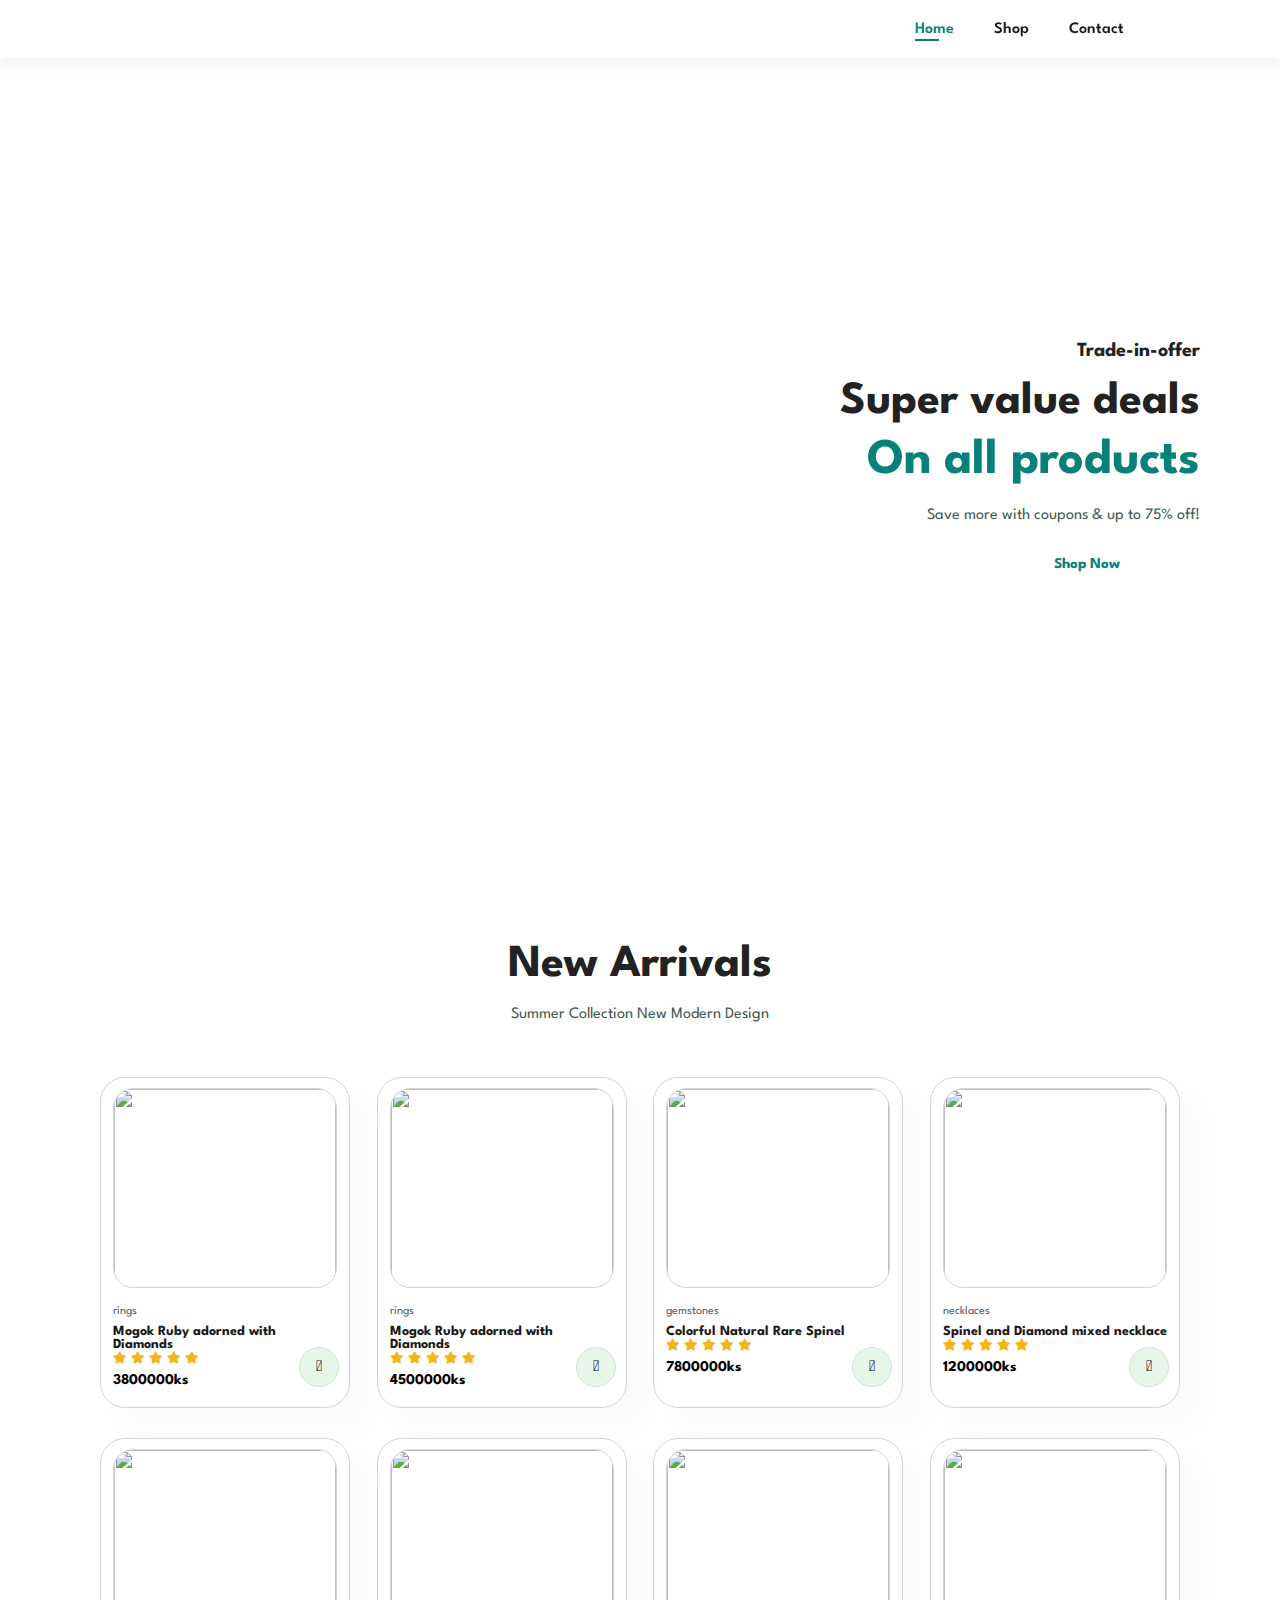
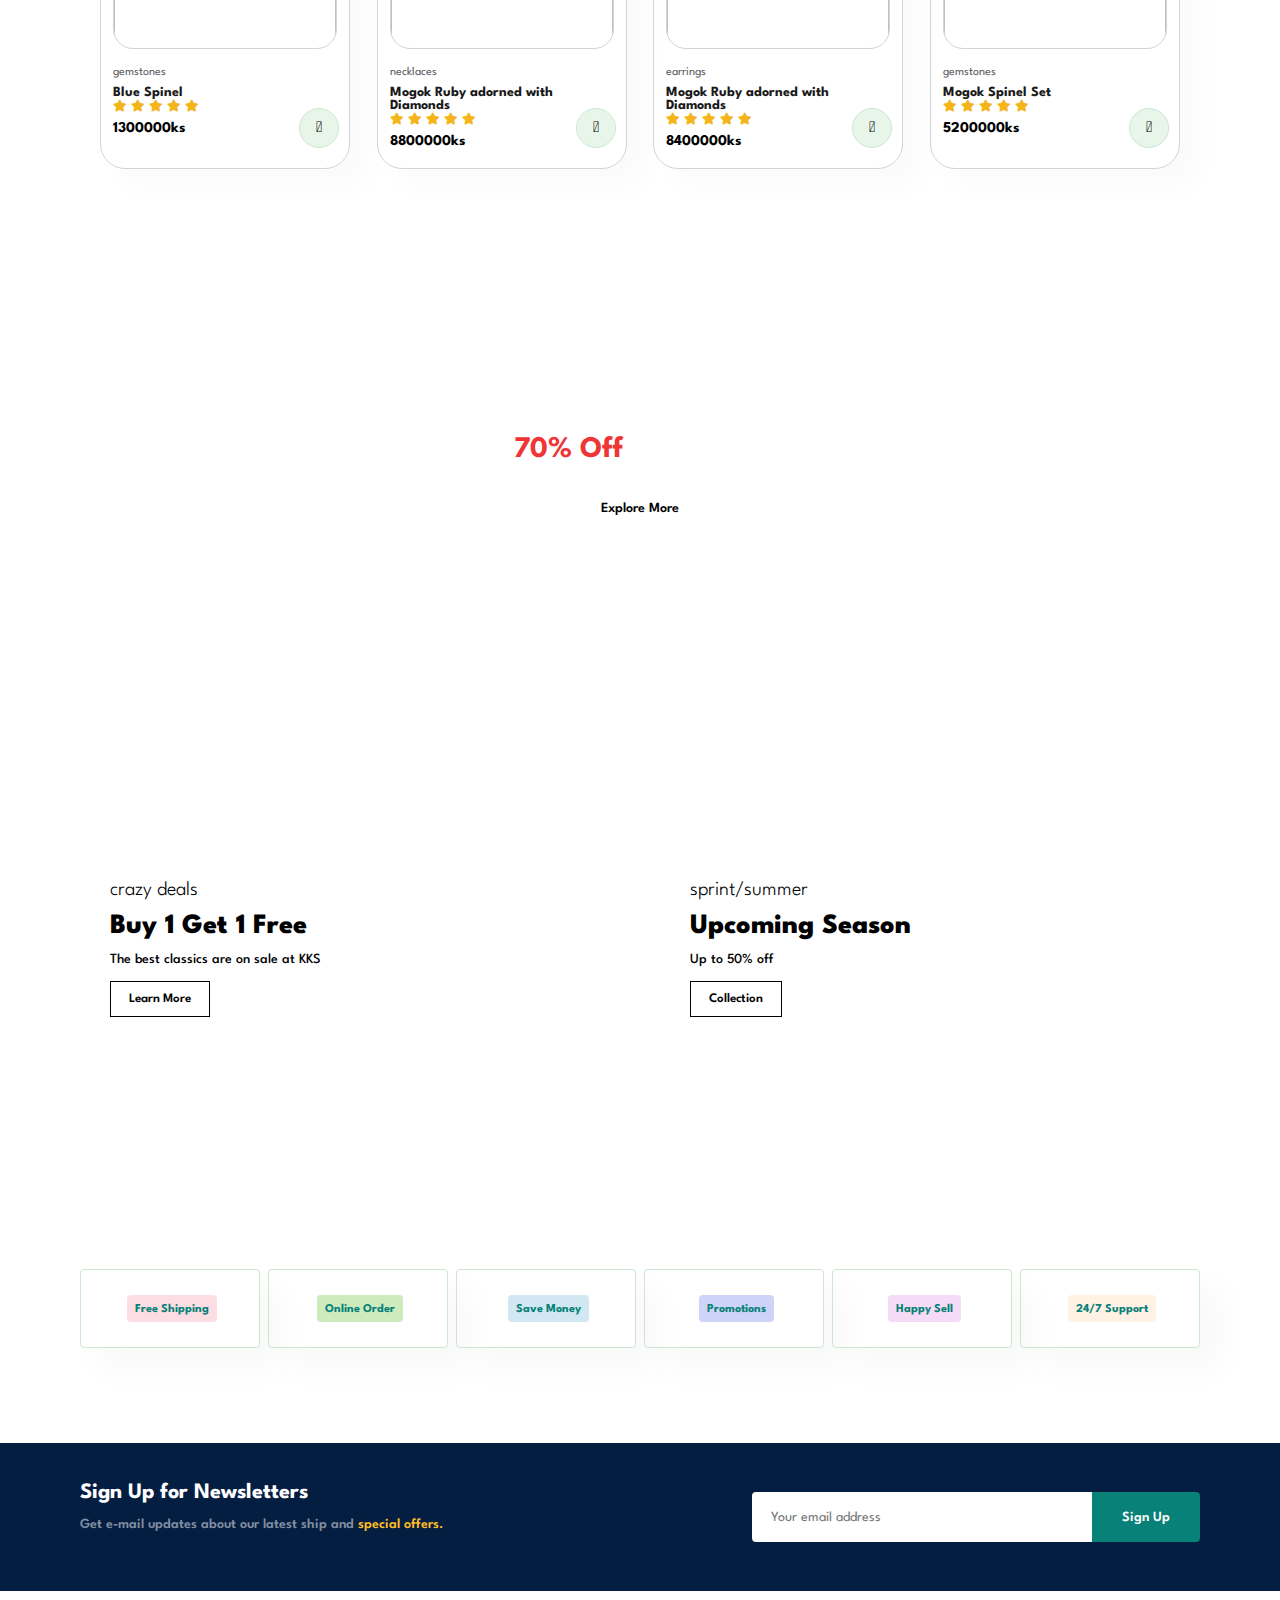
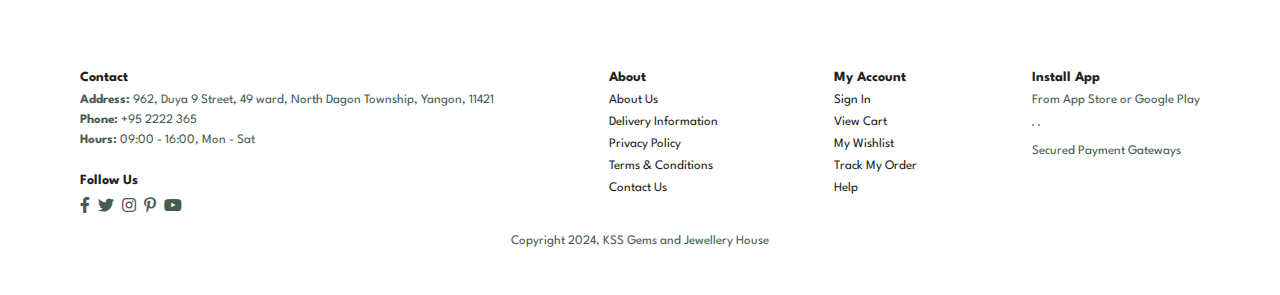
==== index.html @ e3e3e110 "Add files via upload" ====
<!DOCTYPE html>
<html lang="en">

    <head>
        <meta charset="UTF-8">
        <meta http-equiv="X-UA-Compatible" content="IE=edge">
        <meta name="viewport" content="width=device-width, initial-scale=1.0">
        <title>KKS | HOME</title>
        <link rel="icon" href="image/sm-logo.png" type="image/icon type">
        <link rel="stylesheet" href="https://pro.fontawesome.com/releases/v5.10.0/css/all.css" />

        <link rel="stylesheet" href="style.css">
    </head>

    <body>
        <section id="header">
            <a href="#"><img src="image/logo.png" class="logo" alt=""></a>

            <div>
                <ul id="navbar">
                    <li><a class="active" href="index.html">Home</a></li>
                    <li><a href="shop.html">Shop</a></li>
                    <li><a href="contact.html">Contact</a></li>
                    <li id="lg-bag"><a href="cart.html"><i class="far fa-shopping-bag"></i></a></li>
                    <a href="#" id="close"><i class="far fa-times"></i></a>
                </ul>
            </div>
            <div id="mobile">
                <a href="cart.html"><i class="far fa-shopping-bag"></i></a>
                <i id="bar" class="fas fa-outdent"></i>
            </div>
        </section>

        <section id="hero">
            <h4>Trade-in-offer</h4>
            <h2>Super value deals</h2>
            <h1>On all products</h1>
            <p>Save more with coupons & up to 75% off!</p>
            <button>Shop Now</button>
        </section>

        <section id="product1" class="section-p1">
            <h2>New Arrivals</h2>
            <p>Summer Collection New Modern Design</p>
            <div class="pro-container">
                <div class="pro">
                    <img src="image/Messenger_creation_0b1d3b69-7d00-49f5-a25c-9fd64057ee50.jpeg" alt="">
                    <div class="des">
                        <span>rings</span>
                        <h5>Mogok Ruby adorned with Diamonds</h5>
                        <div class="star">
                            <i class="fas fa-star"></i>
                            <i class="fas fa-star"></i>
                            <i class="fas fa-star"></i>
                            <i class="fas fa-star"></i>
                            <i class="fas fa-star"></i>
                        </div>
                        <h4>3800000ks</h4>
                    </div>
                    <a href="#"><i class="fal fa-shopping-cart cart"></i></a>
                </div>
                <div class="pro">
                    <img src="image/gem2.jpeg" alt="">
                    <div class="des">
                        <span>rings</span>
                        <h5>Mogok Ruby adorned with Diamonds</h5>
                        <div class="star">
                            <i class="fas fa-star"></i>
                            <i class="fas fa-star"></i>
                            <i class="fas fa-star"></i>
                            <i class="fas fa-star"></i>
                            <i class="fas fa-star"></i>
                        </div>
                        <h4>4500000ks</h4>
                    </div>
                    <a href="#"><i class="fal fa-shopping-cart cart"></i></a>
                </div>
                <div class="pro">
                    <img src="image/gem14.jpg" alt="">
                    <div class="des">
                        <span>gemstones</span>
                        <h5>Colorful Natural Rare Spinel</h5>
                        <div class="star">
                            <i class="fas fa-star"></i>
                            <i class="fas fa-star"></i>
                            <i class="fas fa-star"></i>
                            <i class="fas fa-star"></i>
                            <i class="fas fa-star"></i>
                        </div>
                        <h4>7800000ks</h4>
                    </div>
                    <a href="#"><i class="fal fa-shopping-cart cart"></i></a>
                </div>
                <div class="pro">
                    <img src="image/gem17.jpg" alt="">
                    <div class="des">
                        <span>necklaces</span>
                        <h5>Spinel and Diamond mixed necklace</h5>
                        <div class="star">
                            <i class="fas fa-star"></i>
                            <i class="fas fa-star"></i>
                            <i class="fas fa-star"></i>
                            <i class="fas fa-star"></i>
                            <i class="fas fa-star"></i>
                        </div>
                        <h4>1200000ks</h4>
                    </div>
                    <a href="#"><i class="fal fa-shopping-cart cart"></i></a>
                </div>
                <div class="pro">
                    <img src="image/gem4.jpeg" alt="">
                    <div class="des">
                        <span>gemstones</span>
                        <h5>Blue Spinel</h5>
                        <div class="star">
                            <i class="fas fa-star"></i>
                            <i class="fas fa-star"></i>
                            <i class="fas fa-star"></i>
                            <i class="fas fa-star"></i>
                            <i class="fas fa-star"></i>
                        </div>
                        <h4>1300000ks</h4>
                    </div>
                    <a href="#"><i class="fal fa-shopping-cart cart"></i></a>
                </div>
                <div class="pro">
                    <img src="image/gem5.jpeg" alt="">
                    <div class="des">
                        <span>necklaces</span>
                        <h5>Mogok Ruby adorned with Diamonds</h5>
                        <div class="star">
                            <i class="fas fa-star"></i>
                            <i class="fas fa-star"></i>
                            <i class="fas fa-star"></i>
                            <i class="fas fa-star"></i>
                            <i class="fas fa-star"></i>
                        </div>
                        <h4>8800000ks</h4>
                    </div>
                    <a href="#"><i class="fal fa-shopping-cart cart"></i></a>
                </div>
                <div class="pro">
                    <img src="image/gem6.jpeg" alt="">
                    <div class="des">
                        <span>earrings</span>
                        <h5>Mogok Ruby adorned with Diamonds</h5>
                        <div class="star">
                            <i class="fas fa-star"></i>
                            <i class="fas fa-star"></i>
                            <i class="fas fa-star"></i>
                            <i class="fas fa-star"></i>
                            <i class="fas fa-star"></i>
                        </div>
                        <h4>8400000ks</h4>
                    </div>
                    <a href="#"><i class="fal fa-shopping-cart cart"></i></a>
                </div>
                <div class="pro">
                    <img src="image/gem7.jpeg" alt="">
                    <div class="des">
                        <span>gemstones</span>
                        <h5>Mogok Spinel Set</h5>
                        <div class="star">
                            <i class="fas fa-star"></i>
                            <i class="fas fa-star"></i>
                            <i class="fas fa-star"></i>
                            <i class="fas fa-star"></i>
                            <i class="fas fa-star"></i>
                        </div>
                        <h4>5200000ks</h4>
                    </div>
                    <a href="#"><i class="fal fa-shopping-cart cart"></i></a>
                </div>
            </div>
        </section> 

        <section id="banner" class="section-m1">
            <h4>Custom Services</h4>
            <h2>Up to <span>70% Off</span> - All Accessories</h2>
            <button class="normal">Explore More</button>
        </section>

        <section id="sm-banner" class="section-p1">
            <div class="banner-box">
                <h4>crazy deals</h4>
                <h2>Buy 1 Get 1 Free</h2>
                <span>The best classics are on sale at KKS</span>
                <button class="white">Learn More</button>
            </div>
            <div class="banner-box banner-box2">
                <h4>sprint/summer</h4>
                <h2>Upcoming Season</h2>
                <span>Up to 50% off</span>
                <button class="white">Collection</button>
            </div>
        </section>

        <section id="feature" class="section-p1">
            <div class="fe-box">
                <img src="img/features/f1.png" alt="">
                <h6>Free Shipping</h6>
            </div>
            <div class="fe-box">
                <img src="img/features/f2.png" alt="">
                <h6>Online Order</h6>
            </div>
            <div class="fe-box">
                <img src="img/features/f3.png" alt="">
                <h6>Save Money</h6>
            </div>
            <div class="fe-box">
                <img src="img/features/f4.png" alt="">
                <h6>Promotions</h6>
            </div>
            <div class="fe-box">
                <img src="img/features/f5.png" alt="">
                <h6>Happy Sell</h6>
            </div>
            <div class="fe-box">
                <img src="img/features/f6.png" alt="">
                <h6>24/7 Support</h6>
            </div>
        </section>

        <section id="newsletter" class="section-p1 section-m1">
            <div class="newstext">
                <h4>Sign Up for Newsletters</h4>
                <p>Get e-mail updates about our latest ship and <span>special offers.</span></p>
            </div>
            <div class="form">
                <input type="text" placeholder="Your email address">
                <button class="normal">Sign Up</button>
            </div>
        </section>

        <footer class="section-p1">
            <div class="col">
                <img src="image/logo.png" alt="">
                <h4>Contact</h4>
                <p><strong>Address:</strong> 962, Duya 9 Street, 49 ward, North Dagon Township, Yangon, 11421</p>
                <p><strong>Phone:</strong> +95 2222 365</p>
                <p><strong>Hours:</strong> 09:00 - 16:00, Mon - Sat</p>
                <div class="follow">
                    <h4>Follow Us</h4>
                    <div class="icon">
                        <i class="fab fa-facebook-f"></i>
                        <i class="fab fa-twitter"></i>
                        <i class="fab fa-instagram"></i>
                        <i class="fab fa-pinterest-p"></i>
                        <i class="fab fa-youtube"></i>                        
                    </div>
                </div>
            </div>

            <div class="col">
                <h4>About</h4>
                <a href="#">About Us</a>
                <a href="#">Delivery Information</a>
                <a href="#">Privacy Policy</a>
                <a href="#">Terms & Conditions</a>
                <a href="#">Contact Us</a>
            </div>

            <div class="col">
                <h4>My Account</h4>
                <a href="#">Sign In</a>
                <a href="#">View Cart</a>
                <a href="#">My Wishlist</a>
                <a href="#">Track My Order</a>
                <a href="#">Help</a>
            </div>

            <div class="col install">
                <h4>Install App</h4>
                <p>From App Store or Google Play</p>
                <div class="row">
                    <img src="img/pay/app.jpg" alt="">
                    <img src="img/pay/play.jpg" alt="">
                </div>
                <p>Secured Payment Gateways</p>
                <img src="img/pay/pay.png" alt="">
            </div>

            <div class="copyright">
                <p>Copyright 2024, KSS Gems and Jewellery House</p>
            </div>
        </footer>

        <script src="script.js"></script>
    </body>

</html>
---- style.css ----
@import url("https://fonts.googleapis.com/css2?family=Spartan:wght@100;200;300;400;500;600;700;800;900&display=swap");
* {
  margin: 0;
  padding: 0;
  box-sizing: border-box;
  font-family: "Spartan", sans-serif;
}

html {
  scroll-behavior: smooth;
}

/* Global Styles */

h1 {
  font-size: 50px;
  line-height: 64px;
  color: #222;
}

h2 {
  font-size: 46px;
  line-height: 54px;
  color: #222;
}

h4 {
  font-size: 20px;
  color: #222;
}

h6 {
  font-weight: 700;
  font-size: 12px;
}

p {
  font-size: 16px;
  color: #465b52;
  margin: 15px 0 20px 0;
}

.section-p1 {
  padding: 40px 80px;
}

.section-m1 {
  margin: 40px 0;
}

button.normal {
  font-size: 14px;
  font-weight: 600;
  padding: 15px 30px;
  color: black;
  background-color: white;
  border-radius: 4px;
  cursor: pointer;
  border: none;
  outline: none;
  transition: 0.2s;
}

button.white {
  font-size: 13px;
  font-weight: 600;
  padding: 11px 18px;
  color: black;
  background-color: transparent;
  cursor: pointer;
  border: 1px solid black;
  outline: none;
  transition: 0.2s;
}

body {
  width: 100%;
}

#header {
  display: flex;
  align-items: center;
  justify-content: space-between;
  padding: 20px 80px;
  background-color: white;
  box-shadow: 0 5px 15px rgba(0, 0, 0, 0.06);
  z-index: 999;
  position: sticky;
  top: 0;
  left: 0;
}

#header img {
  width: 100px;
}

#navbar {
  display: flex;
  align-items: center;
  justify-content: center;
}

#navbar li {
  list-style: none;
  padding: 0 20px;
  position: relative;
}

#navbar li a {
  text-decoration: none;
  font-size: 16px;
  font-weight: 600;
  color: #1a1a1a;
  transition: 0.3s ease;
}

#navbar li a:hover,
#navbar li a.active {
  color: #088178;
}

#navbar li a.active::after,
#navbar li a:hover::after {
  content: "";
  width: 30%;
  height: 2px;
  background: #088178;
  position: absolute;
  bottom: -4px;
  left: 20px;
}

#mobile {
  display: none;
  align-items: center;
}

#close {
  display: none;
}

#hero {
  background-image: url("image/ban.jpeg");
  height: 90vh;
  width: 100%;
  background-size: cover;
  background-position: top 25% right 0;
  padding: 0 80px;
  display: flex;
  flex-direction: column;
  align-items: flex-end;
  justify-content: center;
  margin-bottom: 30px;
}

#hero h4 {
  padding-bottom: 15px;
}

#hero h1 {
  color: #088178;
}

#hero button {
  background-image: url("img/button.png");
  background-color: transparent;
  color: #088178;
  border: 0;
  padding: 14px 80px 14px 65px;
  background-repeat: no-repeat;
  cursor: pointer;
  font-weight:700;
  font-size: 15px;
}

#feature {
  display: flex;
  align-items: center;
  justify-content: space-between;
  flex-wrap: wrap;
}

#feature .fe-box {
  width: 180px;
  text-align: center;
  padding: 25px 15px;
  box-shadow: 20px 20px 34px rgba(0, 0, 0, 0.03);
  border: 1px solid #cce7d0;
  border-radius: 4px;
  margin: 15px 0;
}

#feature .fe-box:hover {
  box-shadow: 10px 10px 54px rgba(70, 62, 221, 0.1);
}

#feature .fe-box img {
  width: 100%;
  margin-bottom: 10px;
}

#feature .fe-box h6 {
  display: inline-block;
  padding: 9px 8px 6px 8px;
  line-height: 1;
  border-radius: 4px;
  color: #088178;
  background-color: #fddde4;
}

#feature .fe-box:nth-child(2) h6 {
  background-color: #cdebbc;
}
#feature .fe-box:nth-child(3) h6 {
  background-color: #d1e8f2;
}
#feature .fe-box:nth-child(4) h6 {
  background-color: #cdd4f8;
}
#feature .fe-box:nth-child(5) h6 {
  background-color: #f6dbf6;
}
#feature .fe-box:nth-child(6) h6 {
  background-color: #fff2e5;
}

#product1 {
  text-align: center;
}

#product1 .pro-container {
  display: flex;
  justify-content: space-between;
  padding: 20px;
  flex-wrap: wrap;
}

#product1 .pro {
  width: 23%;
  min-width: 250px;
  padding: 10px 12px;
  border: 1px solid lightgray;
  border-radius: 25px;
  cursor: pointer;
  box-shadow: 20px 20px 30px rgba(0, 0, 0, 0.02);
  margin: 15px 0;
  transition: 0.2s ease;
  position: relative;
}

#product .pro:hover {
  box-shadow: 20px 20px 30px rgba(0, 0, 0, 0.06);
}

#product1 .pro img{
  width: 100%;
  height: 200px;
  border-radius: 20px;
  border: 0.25px solid lightgray;
}

#product1 .pro .des {
  text-align: start;
  padding: 10px 0;
}

#product1 .pro .des span {
  color: #606063;
  font-size: 12px;
}

#product1 .pro .des h5 {
  padding-top: 7px;
  color: #1a1a1a;
  font-size: 14px;
}

#product1 .pro .des i {
  font-size: 12px;
  color: rgb(243, 181, 25);
}

#product1 .pro .des h4 {
  padding-top: 7px;
  font-size: 15px;
  font-weight: 700;
  color: black;
}

#product1 .pro .cart {
  width: 40px;
  height: 40px;
  line-height: 40px;
  border-radius: 50px;
  background-color: #e8f6ea;
  font-weight: 500;
  color: black;
  border: 1px solid #cce7d0;
  position: absolute;
  bottom: 20px;
  right: 10px;
}

#banner {
  display: flex;
  flex-direction: column;
  justify-content: center;
  align-items: center;
  text-align: center;
  background-image: url("img/banner/b2.jpg");
  width: 100%;
  height: 40vh;
  background-size: cover;
  background-position: center;
}

#banner h4 {
  color: white;
  font-size: 16px;
}

#banner h2 {
  color: white;
  font-size: 30px;
  padding: 10px 0;
}

#banner h2 span {
  color: #ef3636;
}

#banner button:hover {
  background: #088178;
  color: white;
}

#sm-banner {
  display: flex;
  justify-content: space-between;
  flex-wrap: wrap;
}

#sm-banner .banner-box {
  display: flex;
  flex-direction: column;
  justify-content: center;
  align-items: flex-start;
  background-image: url("img/banner/b17.jpg");
  min-width: 540px;
  height: 50vh;
  background-size: cover;
  background-position: center;
  padding: 30px;
}

#sm-banner .banner-box2 {
  background-image: url("image/ban.jpeg");
}

#sm-banner h4 {
  color: black;
  font-size: 20px;
  font-weight: 300;
}

#sm-banner h2 {
  color: black;
  font-size: 28px;
  font-weight: 800;
}

#sm-banner span {
  color: black;
  font-size: 14px;
  font-weight: 500;
  padding-bottom: 15px;
}

#sm-banner .banner-box:hover button {
  background: #088178;
  border: 1px solid #088178;
}

#banner3 .banner-box{
  display: flex;
  flex-direction: column;
  justify-content: center;
  align-items: flex-start;
  background-image: url("img/banner/b7.jpg");
  min-width: 30%;
  height: 30vh;
  background-size: cover;
  background-position: center;
  padding: 20px;
  margin-bottom: 20px;
}

#banner3 .banner-box2 {
  background-image: url("img/banner/b4.jpg");
}

#banner3 .banner-box3 {
  background-image: url("img/banner/b18.jpg");
}

#banner3 {
  display: flex;
  justify-content: space-between;
  flex-wrap: wrap;
  padding: 0 80px;
}

#banner3 h2 {
  color: white;
  font-weight: 900;
  font-size: 22px;
}

#banner3 h3 {
  color: #ec544e;
  font-weight: 800;
  font-size: 15px;
}

#newsletter {
  display: flex;
  justify-content: space-between;
  flex-wrap: wrap;
  align-items: center;
  background-image: url("img/banner/b14.png");
  background-repeat: no-repeat;
  background-position: 20% 30%;
  background-color: #041e42;
}

#newsletter h4 {
  font-size: 22px;
  font-weight: 700;
  color: white;
}

#newsletter p {
  font-size: 14px;
  font-weight: 600;
  color: #818ea0;
}

#newsletter p span {
  color: #ffbd27;
}

#newsletter .form {
  display: flex;
  width: 40%;
}

#newsletter input {
  height: 3.125rem;
  padding: 0 1.25em;
  font-size: 14px;
  width: 100%;
  border: 1px solid transparent;
  border-radius: 4px;
  outline: none;
  border-top-right-radius: 0;
  border-bottom-right-radius: 0;
}

#newsletter button {
  background-color: #088178;
  color: white;
  white-space: nowrap;
  border-top-left-radius: 0;
  border-bottom-left-radius: 0;
}

footer {
  display: flex;
  flex-wrap: wrap;
  justify-content: space-between;
}

footer img {
  width: 100px;
}

footer .col {
  display: flex;
  flex-direction: column;
  align-items: flex-start;
  margin-bottom: 20px;
}

footer .logo {
  margin-bottom: 30px;
}

footer h4 {
  font-size: 14px;
  padding-bottom: 10px;
}

footer p {
  font-size: 13px;
  margin: 0 0 8px 0;
}

footer a {
  font-size: 13px;
  text-decoration: none;
  color: #222;
  margin-bottom: 10px;
}

footer .follow {
  margin-top: 20px;
}

footer .follow i {
  color: #465b52;
  padding-right: 4px;
  cursor: pointer;
}

footer .install .row img {
  border: 1px solid #088178;
  border-radius: 6px;
}

footer .install img {
  margin: 10px 0 15px 0;
}

footer .follow i:hover,
footer a:hover {
  color: #088178;
}

footer .copyright {
  width: 100%;
  text-align: center;
}

@media (max-width:799px) {
  .section-p1 {
    padding: 40px 40px;
  }

  #navbar {
    display: flex;
    flex-direction: column;
    align-items: flex-start;
    justify-content: flex-start;
    position: fixed;
    top: 0;
    right: -300px;
    height: 100vh;
    width: 300px;
    background-color: #E3E6F3;
    box-shadow: 0 40px 60px rgba(0, 0, 0, 0.1);
    padding: 80px 0 0 10px;
    transition: 0.3s;
  }

  #navbar.active{
    right: 0px;
  }

  #navbar li {
    margin-bottom: 25px;
  }

  #mobile {
    display: flex;
    align-items: center;
  }

  #mobile i {
    color: #1a1a1a;
    font-size: 24px;
    padding-left: 20px;
  }

  #close {
    display: initial;
    position: absolute;
    top: 30px;
    left: 30px;
    color: #222;
    font-size: 24px;
  }

  #lg-bag {
    display: none;
  }

  #hero {
    height: 70vh;
    padding: 0 80px;
    background-position: top 30% right 30%;
  }

  #feature {
    justify-content: center;
  }

  #feature .fe-box {
    margin: 15px 15px;
  }

  #product1 .fe-box {
    margin: 15px 15px;
  }

  #product1 .pro-container {
    justify-content: center;
  }

  #product1 .pro {
    margin: 15px;
  }

  #banner {
    height: 30vh;
  }

  #sm-banner .banner-box {
    min-width: 100%;
    height: 30vh;
  }

  #banner3 {
    padding: 0 40px;
  }

  #banner3 .banner-box {
    width: 28%;
  }

  #newsletter .form {
    width: 70%;
  }

  #form-details {
    padding: 40px;
  }

  #form-details form {
    width: 50%;
  }
}

@media (max-width: 477px) {
  .section-p1 {
    padding: 20px;
  }

  #header {
    padding: 10px 30px;
  }

  h1 {
    font-size: 38px;
  }

  h2 {
    font-size: 32px;
  }

  #hero {
    padding: 0 20px;
    background-position: 55%;
  }

  #feature {
    justify-content: space-between;
  }

  #feature .fe-box {
    width: 155px;
    margin: 0 0 15px 0;
  }

  #product1 .pro {
    width: 100%;
  }

  #banner {
    height: 40vh;
  }

  #sm-banner .banner-box {
    height: 40vh;
  }

  #sm-banner .banner-box2 {
    margin-top: 20px;
  }

  #banner3 {
    padding: 0 20px;
  }

  #banner3 .banner-box {
    width: 100%;
  }

  #newsletter {
    padding: 40px 20px;
  }

  #newsletter .form {
    width: 100%;
  }

  footer .copyright {
    text-align: start;
  }

  #about-head {
    flex-direction: column;
  }

  #about-head img {
    width: 100%;
    margin-bottom: 20px;
  }

  #about-head div {
    padding-left: 0px;
  }

  #about-app .video {
    width: 100%;
  }

  #contact-details {
    flex-direction: column;
  }

  #contact-details .details {
    width: 100%;
    margin-bottom: 30px;
  }

  #contact-details .map {
    width: 100%;
  }

  #form-details {
    margin: 10px;
    padding: 30px 10px;
    flex-wrap: wrap;
  }

  #form-details form {
    width: 100%;
    margin-bottom: 30px;
  }
}

#page-header {
  background-image: url("img/banner/b2.jpg");
  width: 100%;
  height: 40vh;
  background-size: cover;
  display: flex;
  justify-content: center;
  text-align: center;
  flex-direction: column;
  padding: 14px;
}

#page-header h2,
#page-header p {
  color: white;
}

#pagination {
  text-align: center;
}

#pagination a {
  text-decoration: none;
  background-color: #088178;
  padding: 15px 20px;
  border-radius: 4px;
  color: white;
  font-weight: 600;
}

#pagination a i {
  font-size: 16px;
  font-weight: 600;
}

#prodetails {
  display: flex;
  margin-top: 20px;
}

#prodetails .single-pro-image {
  width: 40%;
  margin-right: 50px;
}

.small-img-group {
  display: flex;
  justify-content: space-between;
}

.small-img-col {
  flex-basis: 24%;
  cursor: pointer;
}

#prodetails .single-pro-details {
  width: 50%;
  padding-top: 30px;
}

#prodetails .single-pro-details h4 {
  padding: 40px 0 20px 0;
}

#prodetails .single-pro-details h2 {
  font-size: 26px;
}

#prodetails .single-pro-details select {
  display: block;
  padding: 5px 10px;
  margin-bottom: 10px;
}

#prodetails .single-pro-details input {
  width: 50px;
  height: 47px;
  padding-left: 10px;
  font-size: 16px;
  margin-right: 10px;
}

#prodetails .single-pro-details input:focus {
  outline: none;
}

#prodetails .single-pro-details button {
  background: #088178;
  color: white;
}

#prodetails .single-pro-details span {
  line-height: 25px;
}

#page-header .blog-header {
  background-image: url("img/banner/b19.jpg");
}

#blog {
  padding: 150px 150px 0 150px;
}

#blog .blog-box {
  display: flex;
  align-items: center;
  width: 100%;
  position: relative;
  padding-bottom: 90px;
}

#blog .blog-img {
  width: 50%;
  margin-right: 40px;
}

#blog img {
  width: 100%;
  height: 300px;
  object-fit: cover;
}

#blog .blog-details {
  width: 50%;
}

#blog .blog-details a {
  text-decoration: none;
  font-size: 11px;
  color: black;
  font-weight: 700;
  position: relative;
  transition: 0.3s;
}

#blog .blog-details a::after {
  content: "";
  width: 50px;
  height: 1px;
  background-color: black;
  position: absolute;
  top: 4px;
  right: -60px;
}

#blog .blog-details a:hover {
  color: #088178;
}

#blog .blog-details a:hover::after {
  background-color: #088178;
}

#blog .blog-box h1 {
  position: absolute;
  top: -40px;
  left: 0;
  font-size: 70px;
  font-weight: 700;
  color: #c9cbce;
  z-index: -9;
}

#page-header .about-header {
  background-image: url("img/about/banner.png");
}

#about-head {
  display: flex;
  align-items: center;
}

#about-head img {
  width: 25%;
  height: auto;
}

#about-head div {
  padding-left: 40px;
}

#about-app {
  text-align: center;
}

#about-app .video {
  width: 70%;
  height: 100%;
  margin: 30px auto 0 auto;
}

#about-app .video video {
  width: 100%;
  height: 100%;
  border-radius: 20px;
}

#contact-details {
  display: flex;
  align-items: center;
  justify-content: space-between;
}

#contact-details .details {
  width: 40%;
}

#contact-details .details span,
#form-details form span {
  font-size: 12px;
}

#contact-details .details h2,
#form-details form h2 {
  font-size: 26px;
  line-height: 35px;
  padding: 20px 0;
}

#contact-details .details h3 {
  font-size: 16px;
  padding-bottom: 15px;
}

#contact-details .details li {
  list-style: none;
  display: flex;
  padding: 10px 0;
}

#contact-details .details li i {
  font-size: 14px;
  padding-right: 22px;
}

#contact-details .details li p {
  margin: 0;
  font-size: 14px;
}

#contact-details .map {
  width: 55%;
  height: 400px;
}

#contact-details .map iframe{
  width: 100%;
  height: 100%;
}

#form-details {
  display: flex;
  justify-content: space-between;
  margin: 30px;
  padding: 80px;
  border: 1px solid #e1e1e1;
}

#form-details form {
  width: 65%;
  display: flex;
  flex-direction: column;
  align-items: flex-start;
}

#form-details form input,
#form-details form textarea {
  width: 100%;
  padding: 12px 15px;
  outline: none;
  margin-bottom: 20px;
  border: 1px solid #e8f6ea;
}

#form-details form button {
  background-color: #088178;
  color: white;
}

#form-details .people div {
  padding-bottom: 25px;
  display: flex;
  align-items: flex-start;
}

#form-details .people div img {
  width: 65px;
  height: 65px;
  object-fit: cover;
  margin-right: 15px;
}

#form-details .people div p {
  margin: 0;
  font-size: 13px;
  line-height: 25px;
}

#form-details .people div p span {
  display: block;
  font-size: 16px;
  font-weight: 600;
  color: black;
}
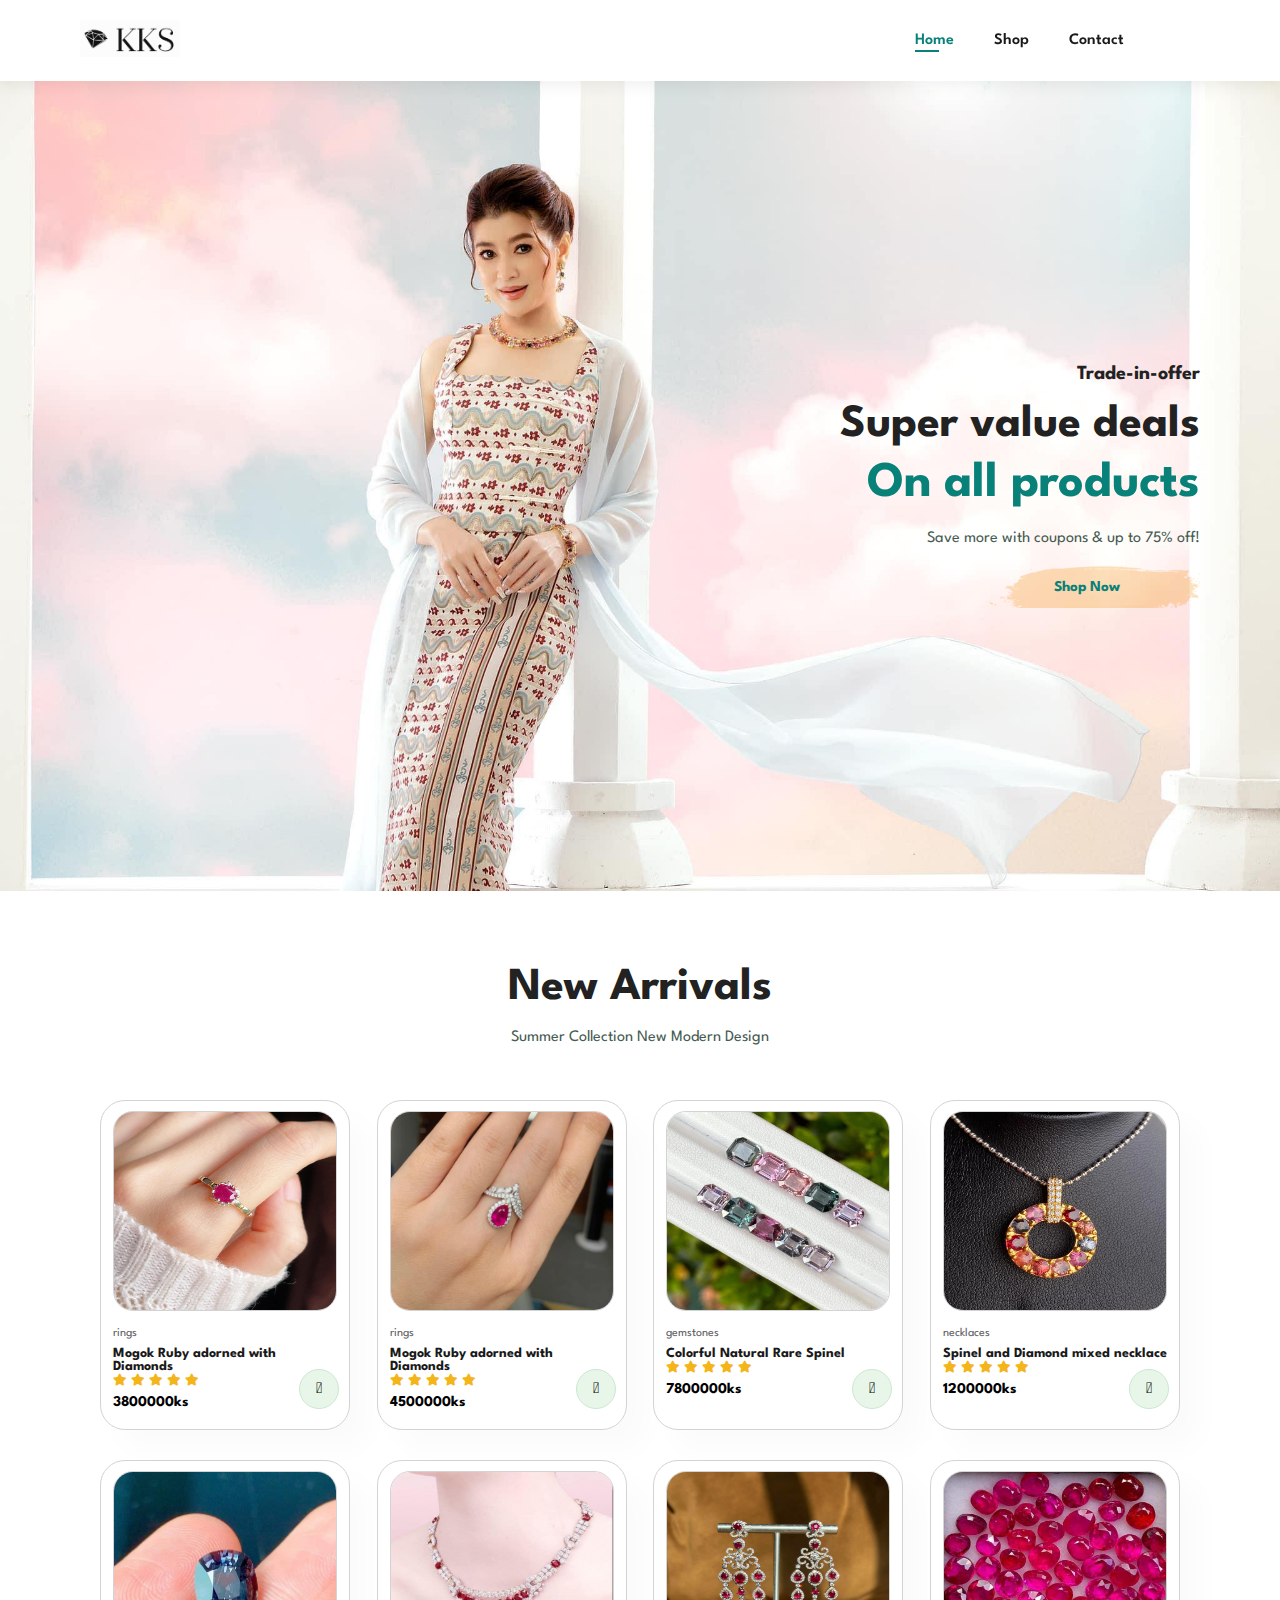
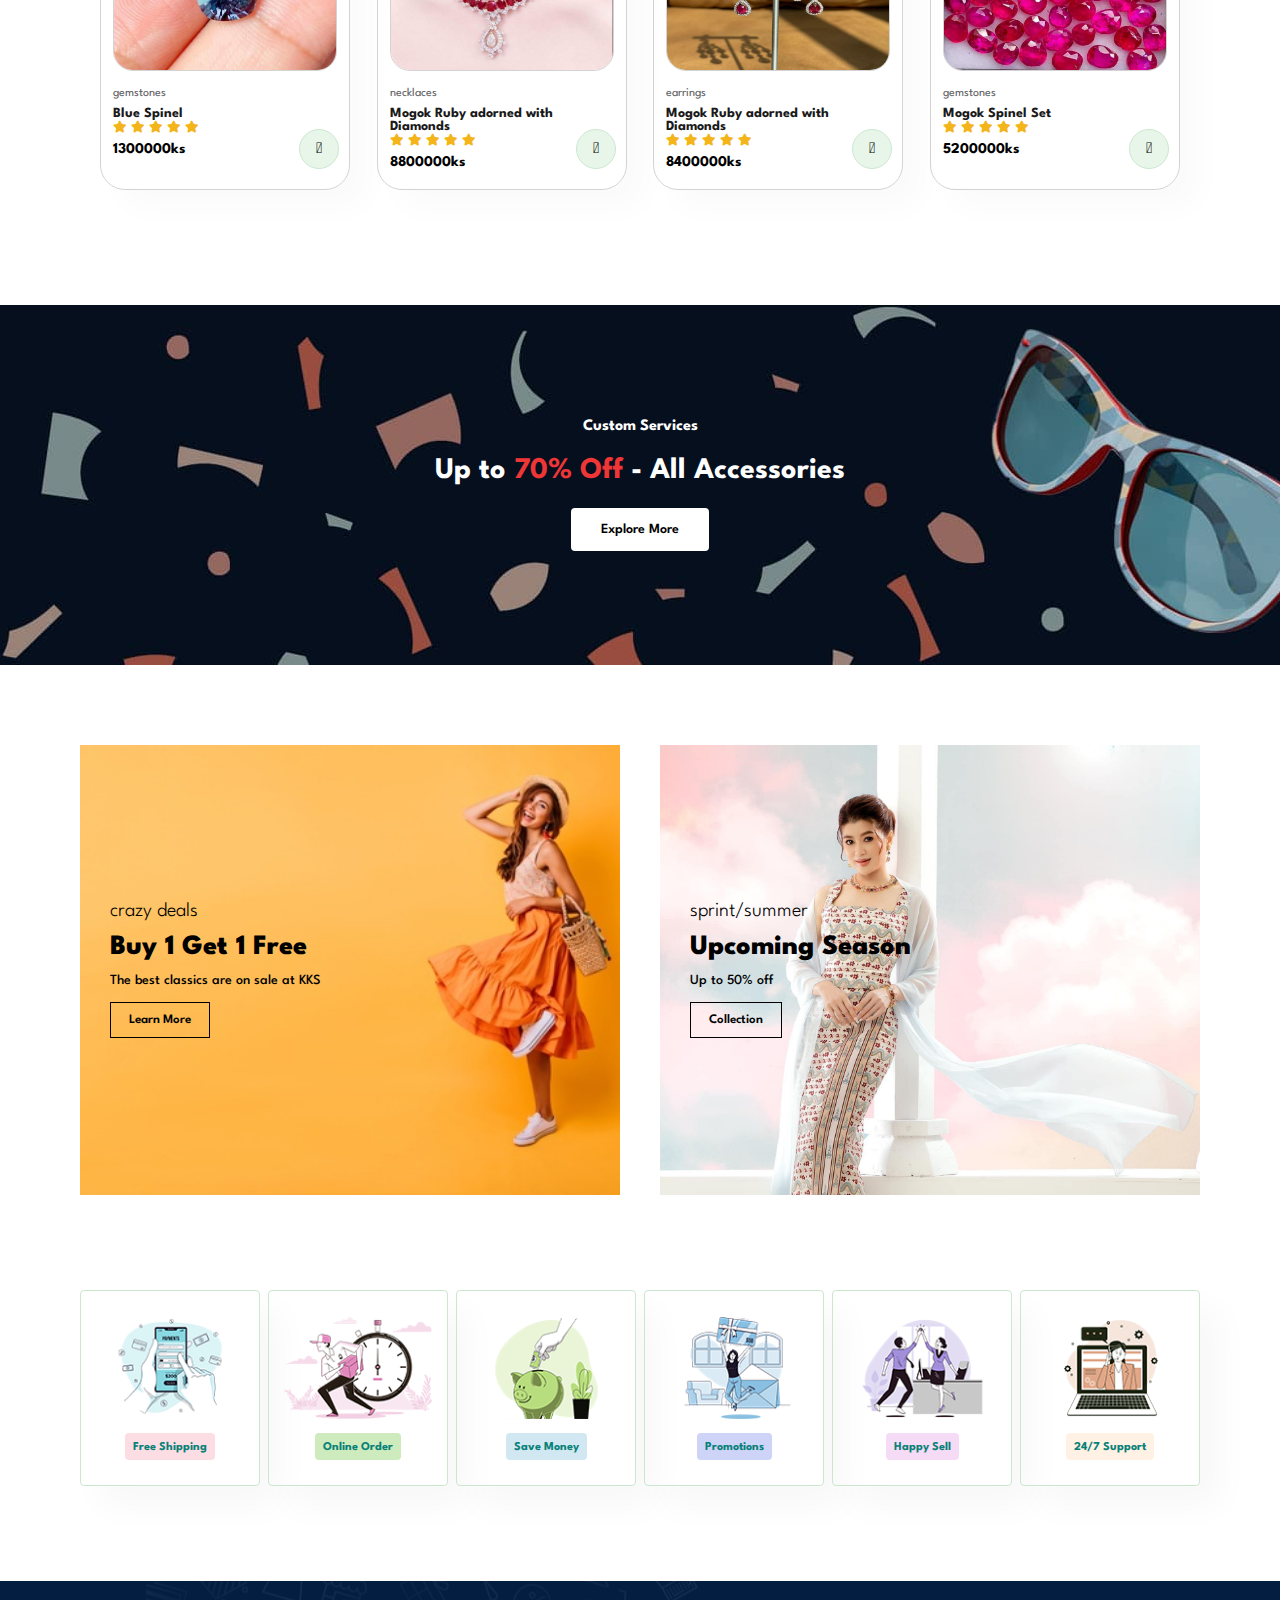
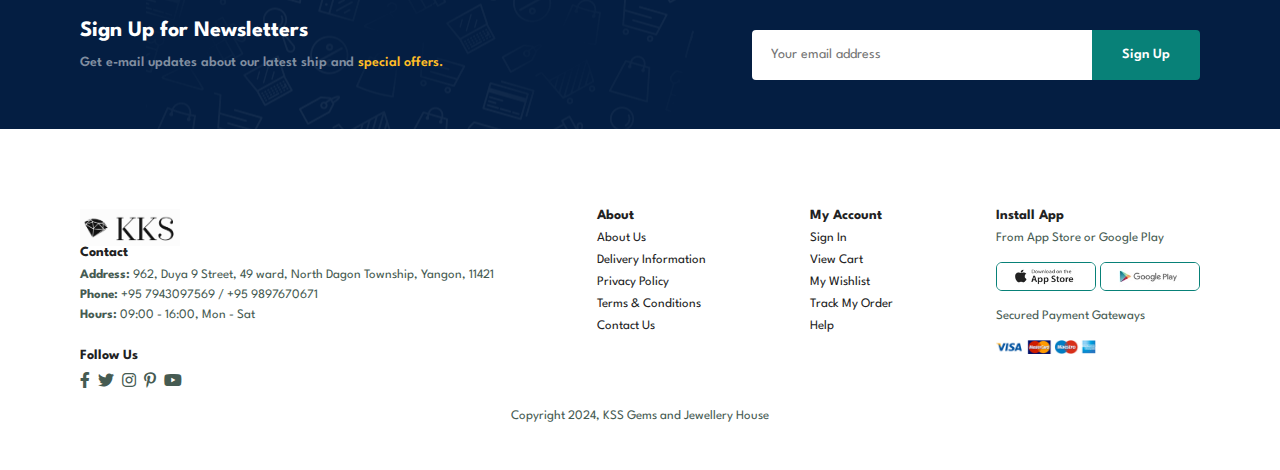
==== commit 301a8866: "Update index.html" ====
--- a/index.html
+++ b/index.html
@@ -238,7 +238,7 @@
                 <img src="image/logo.png" alt="">
                 <h4>Contact</h4>
                 <p><strong>Address:</strong> 962, Duya 9 Street, 49 ward, North Dagon Township, Yangon, 11421</p>
-                <p><strong>Phone:</strong> +95 2222 365</p>
+                <p><strong>Phone:</strong> +95 7943097569 / +95 9897670671</p>
                 <p><strong>Hours:</strong> 09:00 - 16:00, Mon - Sat</p>
                 <div class="follow">
                     <h4>Follow Us</h4>
@@ -289,4 +289,4 @@
         <script src="script.js"></script>
     </body>
 
-</html>+</html>
--- a/style.css
+++ b/style.css
@@ -539,6 +539,311 @@
 footer .copyright {
   width: 100%;
   text-align: center;
+}
+
+#page-header {
+  background-image: url("img/banner/b2.jpg");
+  width: 100%;
+  height: 40vh;
+  background-size: cover;
+  display: flex;
+  justify-content: center;
+  text-align: center;
+  flex-direction: column;
+  padding: 14px;
+}
+
+#page-header h2,
+#page-header p {
+  color: white;
+}
+
+#pagination {
+  text-align: center;
+}
+
+#pagination a {
+  text-decoration: none;
+  background-color: #088178;
+  padding: 15px 20px;
+  border-radius: 4px;
+  color: white;
+  font-weight: 600;
+}
+
+#pagination a i {
+  font-size: 16px;
+  font-weight: 600;
+}
+
+#prodetails {
+  display: flex;
+  margin-top: 20px;
+}
+
+#prodetails .single-pro-image {
+  width: 40%;
+  margin-right: 50px;
+}
+
+.small-img-group {
+  display: flex;
+  justify-content: space-between;
+}
+
+.small-img-col {
+  flex-basis: 24%;
+  cursor: pointer;
+}
+
+#prodetails .single-pro-details {
+  width: 50%;
+  padding-top: 30px;
+}
+
+#prodetails .single-pro-details h4 {
+  padding: 40px 0 20px 0;
+}
+
+#prodetails .single-pro-details h2 {
+  font-size: 26px;
+}
+
+#prodetails .single-pro-details select {
+  display: block;
+  padding: 5px 10px;
+  margin-bottom: 10px;
+}
+
+#prodetails .single-pro-details input {
+  width: 50px;
+  height: 47px;
+  padding-left: 10px;
+  font-size: 16px;
+  margin-right: 10px;
+}
+
+#prodetails .single-pro-details input:focus {
+  outline: none;
+}
+
+#prodetails .single-pro-details button {
+  background: #088178;
+  color: white;
+}
+
+#prodetails .single-pro-details span {
+  line-height: 25px;
+}
+
+#page-header .blog-header {
+  background-image: url("img/banner/b19.jpg");
+}
+
+#blog {
+  padding: 150px 150px 0 150px;
+}
+
+#blog .blog-box {
+  display: flex;
+  align-items: center;
+  width: 100%;
+  position: relative;
+  padding-bottom: 90px;
+}
+
+#blog .blog-img {
+  width: 50%;
+  margin-right: 40px;
+}
+
+#blog img {
+  width: 100%;
+  height: 300px;
+  object-fit: cover;
+}
+
+#blog .blog-details {
+  width: 50%;
+}
+
+#blog .blog-details a {
+  text-decoration: none;
+  font-size: 11px;
+  color: black;
+  font-weight: 700;
+  position: relative;
+  transition: 0.3s;
+}
+
+#blog .blog-details a::after {
+  content: "";
+  width: 50px;
+  height: 1px;
+  background-color: black;
+  position: absolute;
+  top: 4px;
+  right: -60px;
+}
+
+#blog .blog-details a:hover {
+  color: #088178;
+}
+
+#blog .blog-details a:hover::after {
+  background-color: #088178;
+}
+
+#blog .blog-box h1 {
+  position: absolute;
+  top: -40px;
+  left: 0;
+  font-size: 70px;
+  font-weight: 700;
+  color: #c9cbce;
+  z-index: -9;
+}
+
+#page-header .about-header {
+  background-image: url("img/about/banner.png");
+}
+
+#about-head {
+  display: flex;
+  align-items: center;
+}
+
+#about-head img {
+  width: 25%;
+  height: auto;
+}
+
+#about-head div {
+  padding-left: 40px;
+}
+
+#about-app {
+  text-align: center;
+}
+
+#about-app .video {
+  width: 70%;
+  height: 100%;
+  margin: 30px auto 0 auto;
+}
+
+#about-app .video video {
+  width: 100%;
+  height: 100%;
+  border-radius: 20px;
+}
+
+#contact-details {
+  display: flex;
+  align-items: center;
+  justify-content: space-between;
+}
+
+#contact-details .details {
+  width: 40%;
+}
+
+#contact-details .details span,
+#form-details form span {
+  font-size: 12px;
+}
+
+#contact-details .details h2,
+#form-details form h2 {
+  font-size: 26px;
+  line-height: 35px;
+  padding: 20px 0;
+}
+
+#contact-details .details h3 {
+  font-size: 16px;
+  padding-bottom: 15px;
+}
+
+#contact-details .details li {
+  list-style: none;
+  display: flex;
+  padding: 10px 0;
+}
+
+#contact-details .details li i {
+  font-size: 14px;
+  padding-right: 22px;
+}
+
+#contact-details .details li p {
+  margin: 0;
+  font-size: 14px;
+}
+
+#contact-details .map {
+  width: 55%;
+  height: 400px;
+}
+
+#contact-details .map iframe{
+  width: 100%;
+  height: 100%;
+}
+
+#form-details {
+  display: flex;
+  justify-content: space-between;
+  margin: 30px;
+  padding: 80px;
+  border: 1px solid #e1e1e1;
+}
+
+#form-details form {
+  width: 65%;
+  display: flex;
+  flex-direction: column;
+  align-items: flex-start;
+}
+
+#form-details form input,
+#form-details form textarea {
+  width: 100%;
+  padding: 12px 15px;
+  outline: none;
+  margin-bottom: 20px;
+  border: 1px solid #e8f6ea;
+}
+
+#form-details form button {
+  background-color: #088178;
+  color: white;
+}
+
+#form-details .people div {
+  padding-bottom: 25px;
+  display: flex;
+  align-items: flex-start;
+}
+
+#form-details .people div img {
+  width: 65px;
+  height: 65px;
+  object-fit: cover;
+  margin-right: 15px;
+}
+
+#form-details .people div p {
+  margin: 0;
+  font-size: 13px;
+  line-height: 25px;
+}
+
+#form-details .people div p span {
+  display: block;
+  font-size: 16px;
+  font-weight: 600;
+  color: black;
 }
 
 @media (max-width:799px) {
@@ -758,308 +1063,3 @@
     margin-bottom: 30px;
   }
 }
-
-#page-header {
-  background-image: url("img/banner/b2.jpg");
-  width: 100%;
-  height: 40vh;
-  background-size: cover;
-  display: flex;
-  justify-content: center;
-  text-align: center;
-  flex-direction: column;
-  padding: 14px;
-}
-
-#page-header h2,
-#page-header p {
-  color: white;
-}
-
-#pagination {
-  text-align: center;
-}
-
-#pagination a {
-  text-decoration: none;
-  background-color: #088178;
-  padding: 15px 20px;
-  border-radius: 4px;
-  color: white;
-  font-weight: 600;
-}
-
-#pagination a i {
-  font-size: 16px;
-  font-weight: 600;
-}
-
-#prodetails {
-  display: flex;
-  margin-top: 20px;
-}
-
-#prodetails .single-pro-image {
-  width: 40%;
-  margin-right: 50px;
-}
-
-.small-img-group {
-  display: flex;
-  justify-content: space-between;
-}
-
-.small-img-col {
-  flex-basis: 24%;
-  cursor: pointer;
-}
-
-#prodetails .single-pro-details {
-  width: 50%;
-  padding-top: 30px;
-}
-
-#prodetails .single-pro-details h4 {
-  padding: 40px 0 20px 0;
-}
-
-#prodetails .single-pro-details h2 {
-  font-size: 26px;
-}
-
-#prodetails .single-pro-details select {
-  display: block;
-  padding: 5px 10px;
-  margin-bottom: 10px;
-}
-
-#prodetails .single-pro-details input {
-  width: 50px;
-  height: 47px;
-  padding-left: 10px;
-  font-size: 16px;
-  margin-right: 10px;
-}
-
-#prodetails .single-pro-details input:focus {
-  outline: none;
-}
-
-#prodetails .single-pro-details button {
-  background: #088178;
-  color: white;
-}
-
-#prodetails .single-pro-details span {
-  line-height: 25px;
-}
-
-#page-header .blog-header {
-  background-image: url("img/banner/b19.jpg");
-}
-
-#blog {
-  padding: 150px 150px 0 150px;
-}
-
-#blog .blog-box {
-  display: flex;
-  align-items: center;
-  width: 100%;
-  position: relative;
-  padding-bottom: 90px;
-}
-
-#blog .blog-img {
-  width: 50%;
-  margin-right: 40px;
-}
-
-#blog img {
-  width: 100%;
-  height: 300px;
-  object-fit: cover;
-}
-
-#blog .blog-details {
-  width: 50%;
-}
-
-#blog .blog-details a {
-  text-decoration: none;
-  font-size: 11px;
-  color: black;
-  font-weight: 700;
-  position: relative;
-  transition: 0.3s;
-}
-
-#blog .blog-details a::after {
-  content: "";
-  width: 50px;
-  height: 1px;
-  background-color: black;
-  position: absolute;
-  top: 4px;
-  right: -60px;
-}
-
-#blog .blog-details a:hover {
-  color: #088178;
-}
-
-#blog .blog-details a:hover::after {
-  background-color: #088178;
-}
-
-#blog .blog-box h1 {
-  position: absolute;
-  top: -40px;
-  left: 0;
-  font-size: 70px;
-  font-weight: 700;
-  color: #c9cbce;
-  z-index: -9;
-}
-
-#page-header .about-header {
-  background-image: url("img/about/banner.png");
-}
-
-#about-head {
-  display: flex;
-  align-items: center;
-}
-
-#about-head img {
-  width: 25%;
-  height: auto;
-}
-
-#about-head div {
-  padding-left: 40px;
-}
-
-#about-app {
-  text-align: center;
-}
-
-#about-app .video {
-  width: 70%;
-  height: 100%;
-  margin: 30px auto 0 auto;
-}
-
-#about-app .video video {
-  width: 100%;
-  height: 100%;
-  border-radius: 20px;
-}
-
-#contact-details {
-  display: flex;
-  align-items: center;
-  justify-content: space-between;
-}
-
-#contact-details .details {
-  width: 40%;
-}
-
-#contact-details .details span,
-#form-details form span {
-  font-size: 12px;
-}
-
-#contact-details .details h2,
-#form-details form h2 {
-  font-size: 26px;
-  line-height: 35px;
-  padding: 20px 0;
-}
-
-#contact-details .details h3 {
-  font-size: 16px;
-  padding-bottom: 15px;
-}
-
-#contact-details .details li {
-  list-style: none;
-  display: flex;
-  padding: 10px 0;
-}
-
-#contact-details .details li i {
-  font-size: 14px;
-  padding-right: 22px;
-}
-
-#contact-details .details li p {
-  margin: 0;
-  font-size: 14px;
-}
-
-#contact-details .map {
-  width: 55%;
-  height: 400px;
-}
-
-#contact-details .map iframe{
-  width: 100%;
-  height: 100%;
-}
-
-#form-details {
-  display: flex;
-  justify-content: space-between;
-  margin: 30px;
-  padding: 80px;
-  border: 1px solid #e1e1e1;
-}
-
-#form-details form {
-  width: 65%;
-  display: flex;
-  flex-direction: column;
-  align-items: flex-start;
-}
-
-#form-details form input,
-#form-details form textarea {
-  width: 100%;
-  padding: 12px 15px;
-  outline: none;
-  margin-bottom: 20px;
-  border: 1px solid #e8f6ea;
-}
-
-#form-details form button {
-  background-color: #088178;
-  color: white;
-}
-
-#form-details .people div {
-  padding-bottom: 25px;
-  display: flex;
-  align-items: flex-start;
-}
-
-#form-details .people div img {
-  width: 65px;
-  height: 65px;
-  object-fit: cover;
-  margin-right: 15px;
-}
-
-#form-details .people div p {
-  margin: 0;
-  font-size: 13px;
-  line-height: 25px;
-}
-
-#form-details .people div p span {
-  display: block;
-  font-size: 16px;
-  font-weight: 600;
-  color: black;
-}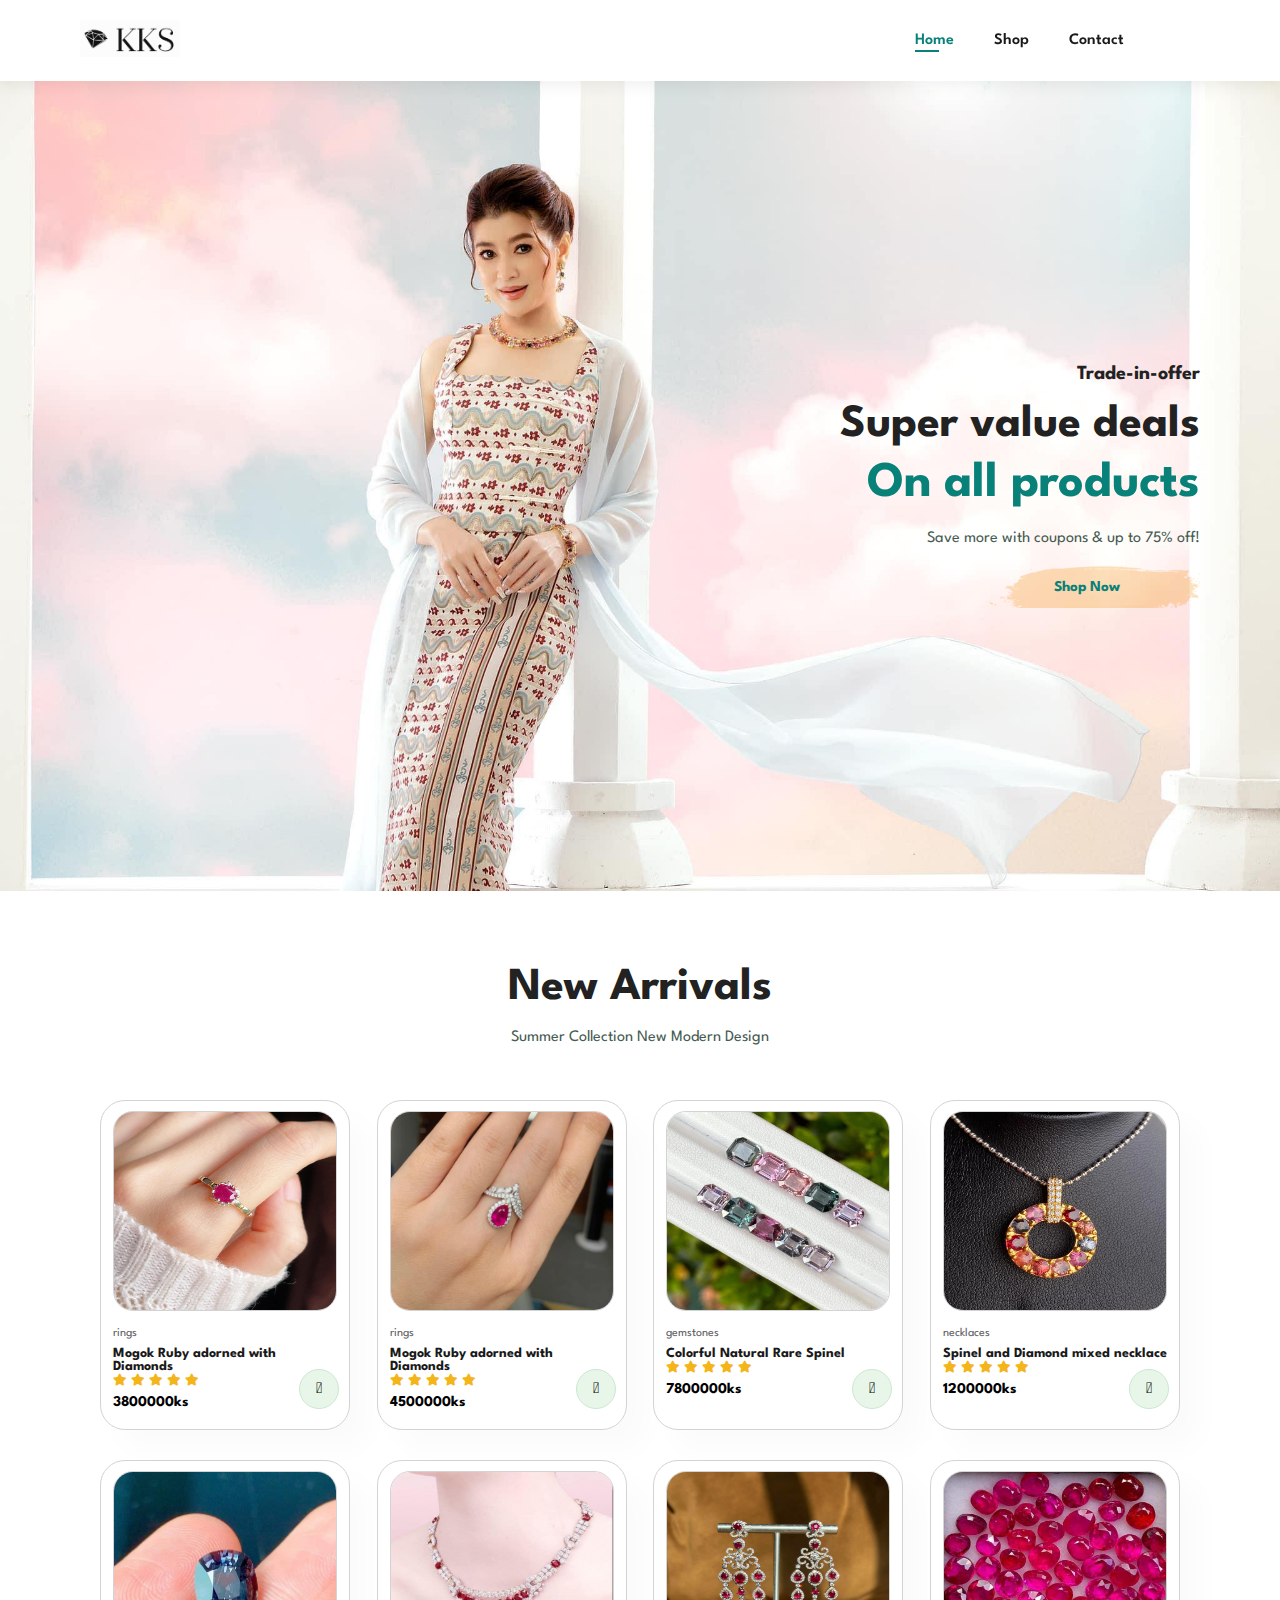
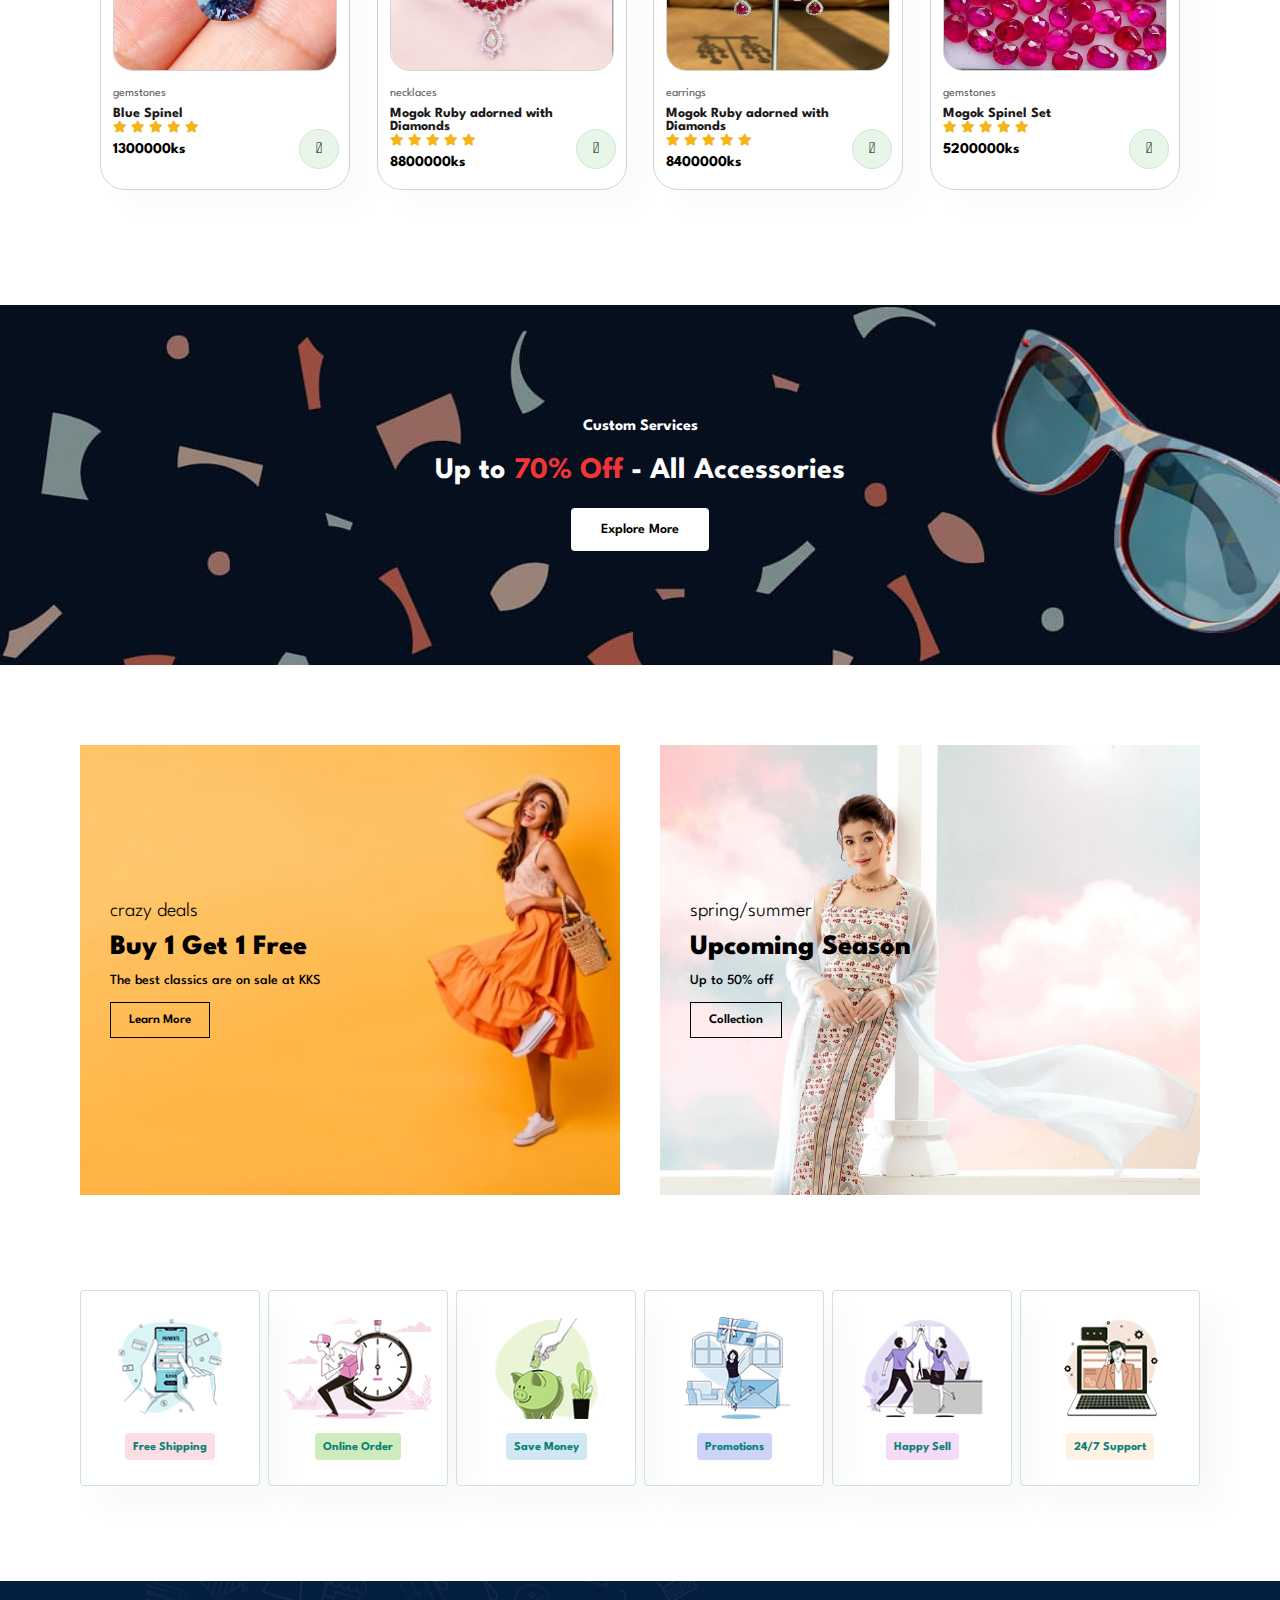
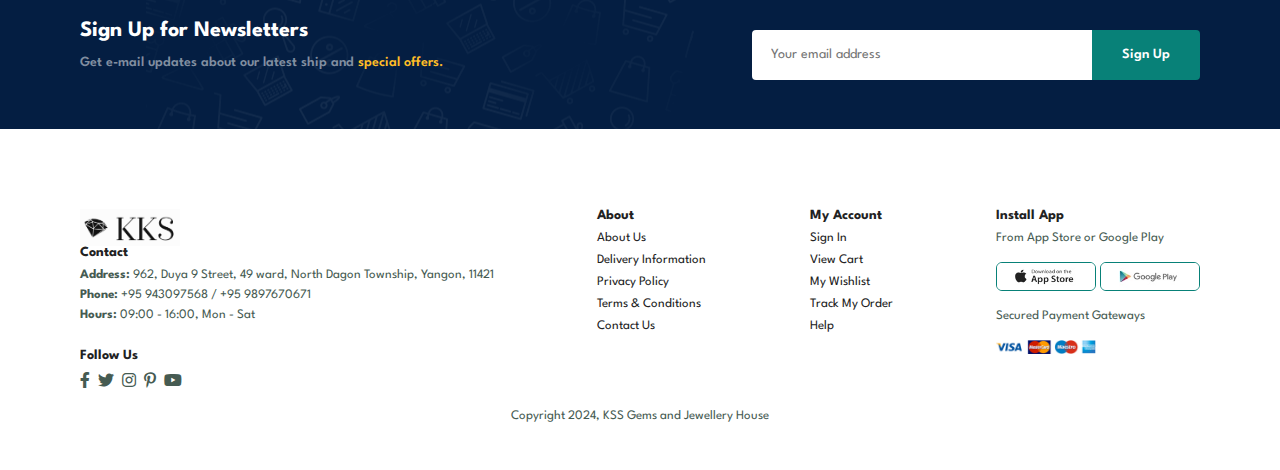
==== commit 8053d44c: "Update index.html" ====
--- a/index.html
+++ b/index.html
@@ -188,7 +188,7 @@
                 <button class="white">Learn More</button>
             </div>
             <div class="banner-box banner-box2">
-                <h4>sprint/summer</h4>
+                <h4>spring/summer</h4>
                 <h2>Upcoming Season</h2>
                 <span>Up to 50% off</span>
                 <button class="white">Collection</button>
@@ -238,7 +238,7 @@
                 <img src="image/logo.png" alt="">
                 <h4>Contact</h4>
                 <p><strong>Address:</strong> 962, Duya 9 Street, 49 ward, North Dagon Township, Yangon, 11421</p>
-                <p><strong>Phone:</strong> +95 7943097569 / +95 9897670671</p>
+                <p><strong>Phone:</strong> +95 943097568 / +95 9897670671</p>
                 <p><strong>Hours:</strong> 09:00 - 16:00, Mon - Sat</p>
                 <div class="follow">
                     <h4>Follow Us</h4>
